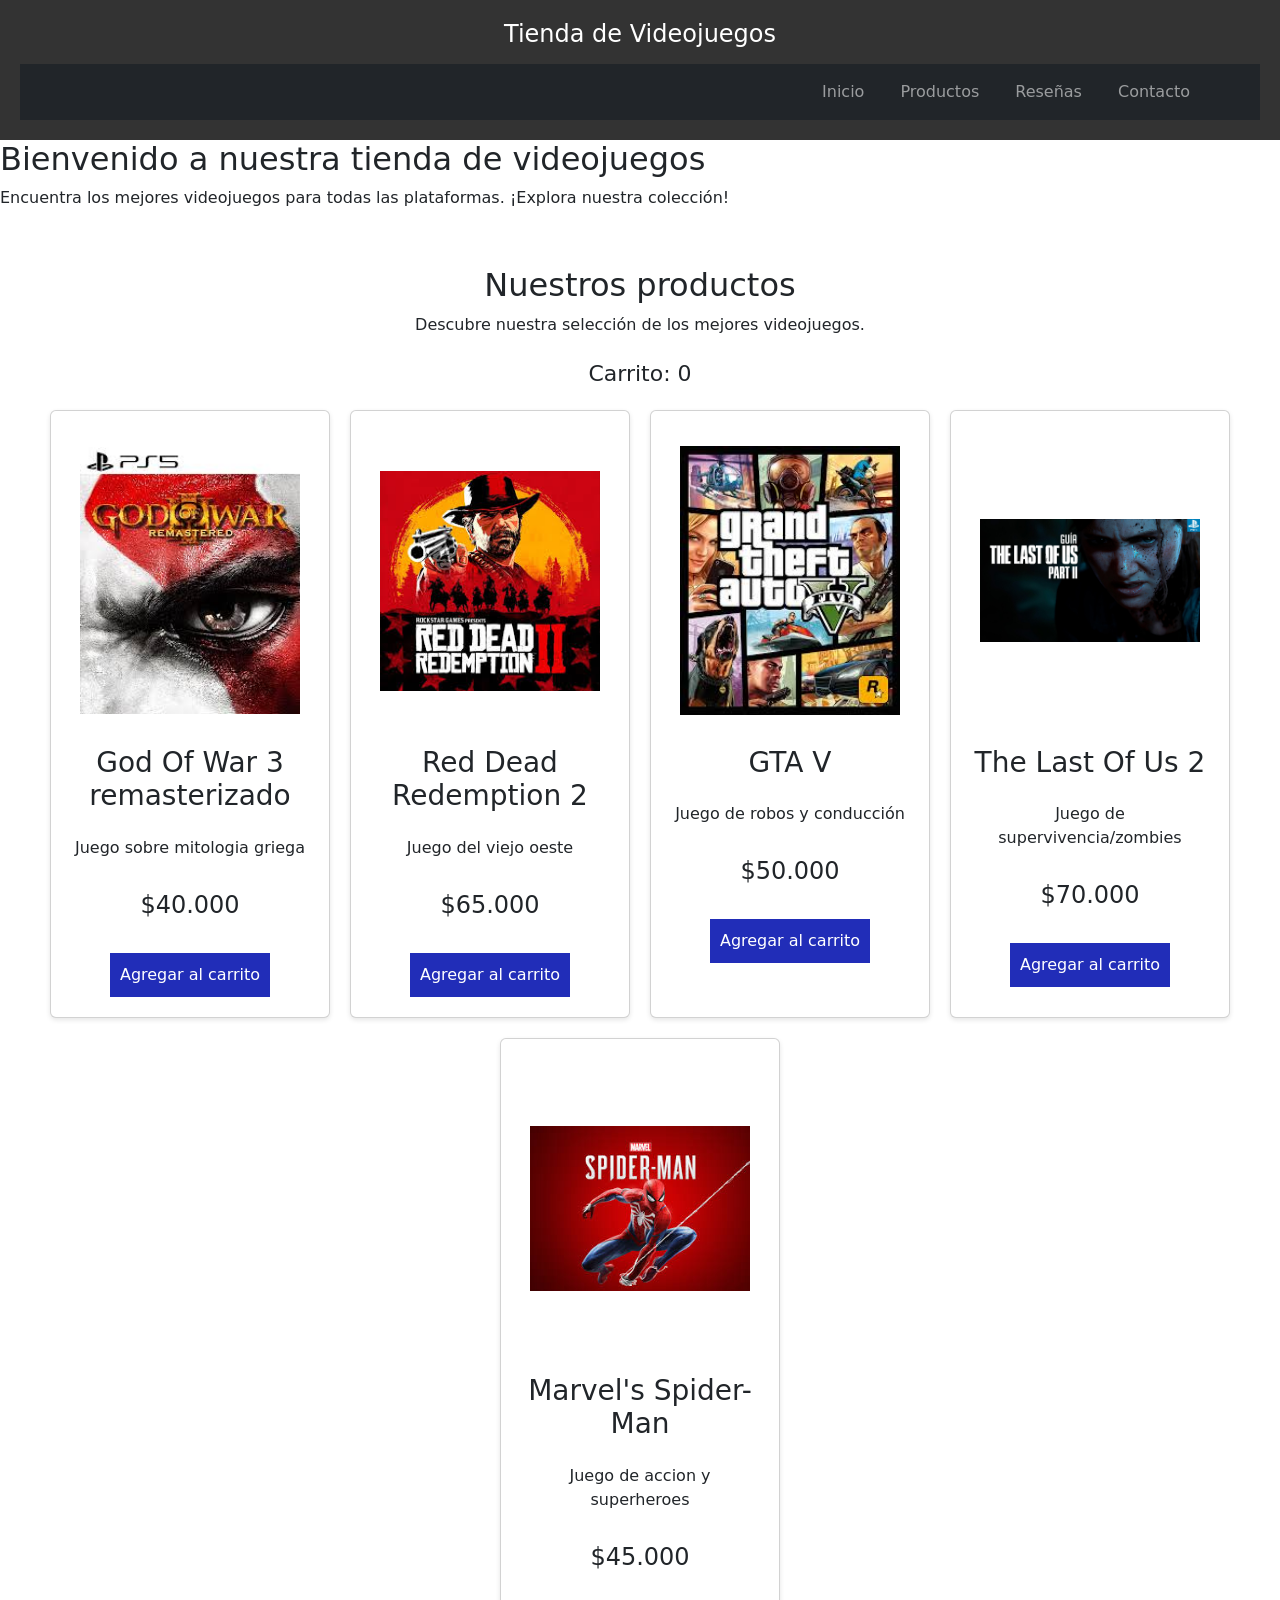
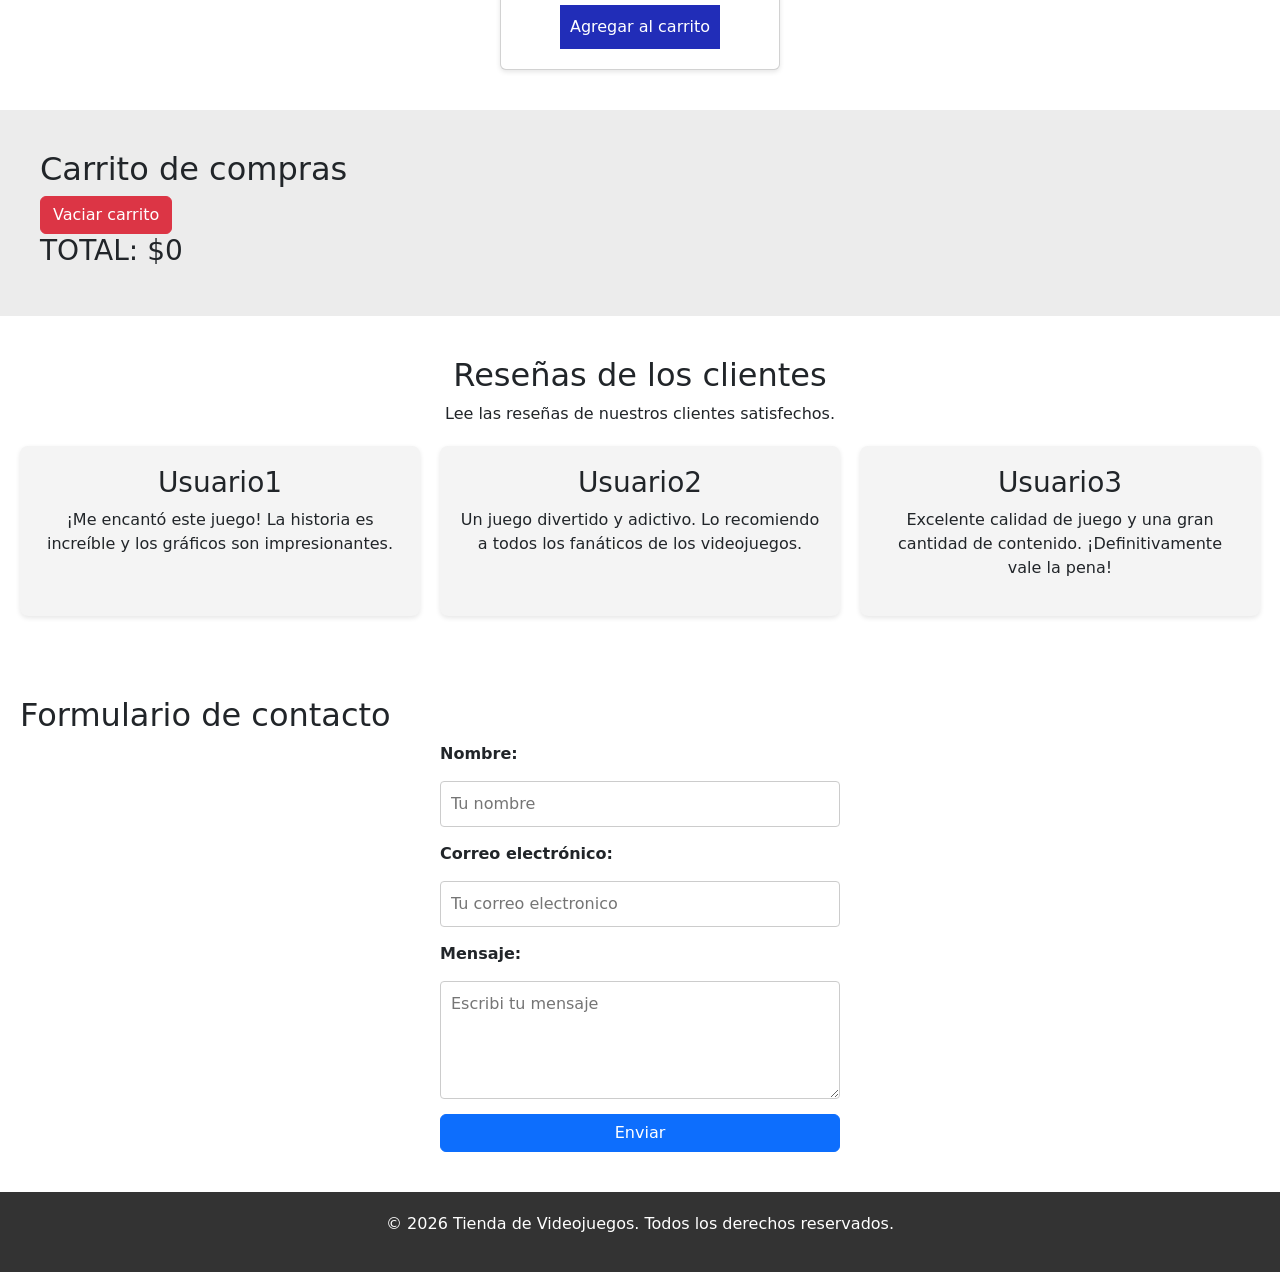
==== index.html @ 7635fa49 "acomodado principal" ====
<!DOCTYPE html>
<html lang="en">
<head>
    <meta charset="UTF-8">
    <meta name="viewport" content="width=device-width, initial-scale=1.0">
    <title>tienda de videojuegos</title>

    <meta name="description"
    content="Tienda online de videojuegos">

    <meta name="keywords"
    content="videojuegos, playstation, pc, xbox">

    <meta name="author"
    content="Alex Ballester">

    <link rel="preconnect" href="https://fonts.googleapis.com">
    <link rel="preconnect" href="https://fonts.gstatic.com" crossorigin>
    <link href="https://fonts.googleapis.com/css2?family=Poppins:wght@400;700&display=swap" rel="stylesheet">
    <link rel="stylesheet" href="./css/styles.css">
    <link href="https://cdn.jsdelivr.net/npm/bootstrap@5.3.8/dist/css/bootstrap.min.css" rel="stylesheet">
</head>
<body>
    <header>
        <h1>Tienda de Videojuegos</h1>
    <nav class="navbar navbar-expand-lg navbar-dark bg-dark">
       <div class="container">
        <ul class="navbar-nav ms-auto">
            <li class="nav-item">
                <a class="nav-link" href="#inicio">Inicio</a>
            </li>
            <li class="nav-item">
                <a class="nav-link" href="#productos">Productos</a>
            </li>
            <li class="nav-item">
                <a class="nav-link" href="#resenias">Reseñas</a>
            </li>
            <li class="nav-item">
                <a class="nav-link" href="#contacto">Contacto</a>
            </li>
        </ul>
        </div>
    </nav>
    </header>
    <main>
        <section id="inicio">
        <h2>Bienvenido a nuestra tienda de videojuegos</h2>
        <p>Encuentra los mejores videojuegos para todas las plataformas. ¡Explora nuestra colección!</p>
        </section>
            <section id="productos">
            <h2>Nuestros productos</h2>
            <p>Descubre nuestra selección de los mejores videojuegos.</p>
            <div id="contador-carrito">
                Carrito:
                <span id="cantidad-carrito">0</span>
            </div>
            <div id="cards-de-productos"></div> 
            </section>       
            <section id="carrito">
                <h2>Carrito de compras</h2>
                <button id="vaciar-carrito" class="btn btn-danger">Vaciar carrito</button>
                <div id="lista-carrito"></div>
                <h3 id="total"></h3>
            </section>
        <section id="resenias">
        <h2>Reseñas de los clientes</h2>
        <p>Lee las reseñas de nuestros clientes satisfechos.</p>
        <div class="grid-de-resenias">
            <div class="resenia">
                <h3>Usuario1</h3>
                <p>¡Me encantó este juego! La historia es increíble y los gráficos son impresionantes.</p>
            </div>
            <div class="resenia">
                <h3>Usuario2</h3>
                <p>Un juego divertido y adictivo. Lo recomiendo a todos los fanáticos de los videojuegos.</p>
            </div>
            <div class="resenia">
                <h3>Usuario3</h3>
                <p>Excelente calidad de juego y una gran cantidad de contenido. ¡Definitivamente vale la pena!</p>
            </div>
        </div>
        </section>
        <section id="contacto">
        <h2>Formulario de contacto</h2>
        <form action="https://formspree.io/f/mdapdwdv" method="POST">
            <label for="nombre">Nombre:</label>
            <input type="text" name="nombre" placeholder="Tu nombre" required>

            <label for="email">Correo electrónico:</label>
            <input type="email" name="email" placeholder="Tu correo electronico" required>

            <label for="mensaje">Mensaje:</label>
            <textarea name="mensaje" placeholder="Escribi tu mensaje" rows="4" cols="50" required></textarea>

            <button class="btn btn-primary">
            Enviar
            </button>
        </form>
        </section>
    </main>
    <footer>
        <p>&copy; 2026 Tienda de Videojuegos. Todos los derechos reservados.</p>
    </footer>  
    <script src="js/script.js"></script>
</body>
</html>
---- css/styles.css ----
*{
    margin: 0;

    padding: 0;

    box-sizing: border-box;
}

body{
    font-family: poppins, sans-serif;

    background-color: white;
}

header{
    background-color: #333;

    color: #fff;
    
    padding: 20px;
}

header h1{
    font-size: 24px;

    text-align: center;
}

nav{
    list-style: none;

    padding: 10px;

    gap: 20px;

    margin-top: 15px;
}

nav a {
    text-decoration: none;

    color: rgb(33, 45, 184);

    font-weight: bold;
}

nav ul {
    list-style: none;

    display: flex;

    justify-content: center;

    gap: 20px;
}

#productos {
    padding: 40px 20px;

    text-align: center;}
    
.cards-de-productos{
    display: flex;

    flex-direction: column;

    gap: 30px;
}
    
.card {
    width: 280px;

    min-height: 470px;

    background:#f5f5f5;

    text-align: center;

    display: flex;

    flex-direction: column;

    align-items: center;

    gap: 15px;

    padding: 20px;

    border-radius: 10px;

    box-shadow: 0 2px 5px rgba(0,0,0,0.1);
}

.info-juego {
    width: 320px;

    text-align: center;
}

.info-juego img {
    width: 300px;

    height: auto;

    border-radius: 8px;
}

.card iframe {
    border: none;

    border-radius: 8px;
}

#resenias{
    padding: 40px 20px;

    text-align: center;
}

.grid-de-resenias{
    display: grid;

    grid-template-columns: repeat(auto-fit, minmax(300px, 1fr));

    gap: 20px;

    margin-top: 20px;
}

.resenia{
    background-color: #f4f4f4;

    padding: 20px;

    border-radius: 8px;

    box-shadow: 0 2px 5px rgba(0,0,0,0.1);
}

#contacto{
    padding: 40px 20px;
}

form {
    display: flex;

    flex-direction: column;

    gap: 15px;

    max-width: 400px;

    margin: 0 auto;
}

form label {
    text-align: left;

    width: 100%;

    font-weight: bold;
}

input, textarea {
    width: 100%;

    padding: 10px;

    border: 1px solid #ccc;

    border-radius: 4px;

    box-sizing: border-box;
}

button {
    padding: 10px;

    background-color: rgb(33, 45, 184);

    color: white;

    border: none;

    border-radius: 4px;

    cursor: pointer;
}

button:hover {
    background-color: rgb(25, 35, 150);
}

footer{
    background-color: #333;

    color: #fff;

    padding: 20px;

    text-align: center;
}

@media (max-width: 768px) {

    nav ul {
        flex-direction: column;

        align-items: center;

        gap: 10px;
    }

    .card {
        flex-direction: column;

        text-align: center;
    }

    iframe {
        width: 100%;

        max-width: 100%;

        height: 250px;
    }

    .info-juego img{
        width: 100%;

        max-width: 300px;

        height: auto;
    }

    form {
        width: 100%;
    }
}

#cards-de-productos{

    display:flex;

    flex-wrap:wrap;

    justify-content:center;

    gap:20px;

}

.card img{

    width:220px;

    height: 300px;;

    border-radius:8px;

    object-fit:contain;

}

#contador-carrito{

    font-size:22px;

    margin:20px;

    text-align:center;

}

#carrito{

    padding:40px;

    background:#ececec;

}

.agregar{

    margin-top:10px;

}

#lista-carrito div{
    background:white;

    padding:15px;

    margin-bottom:15px;

    border-radius:8px;

}
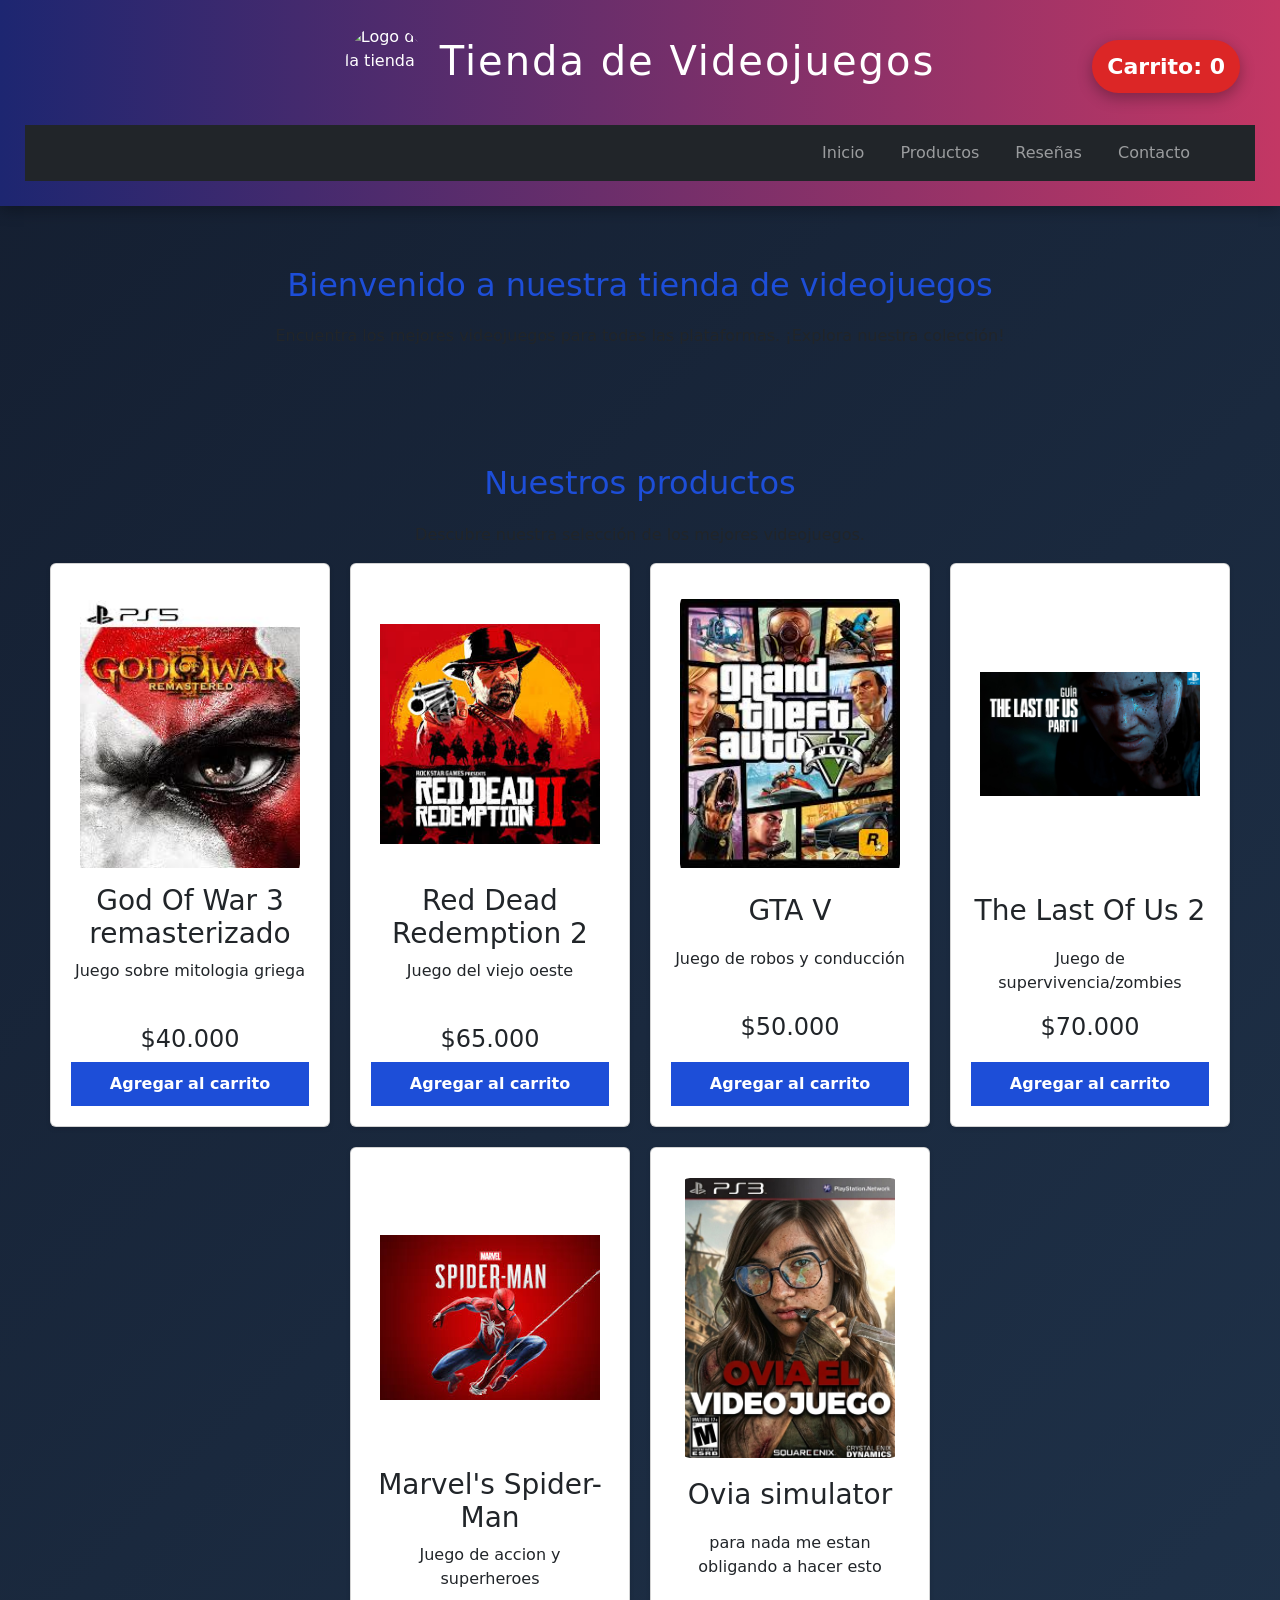
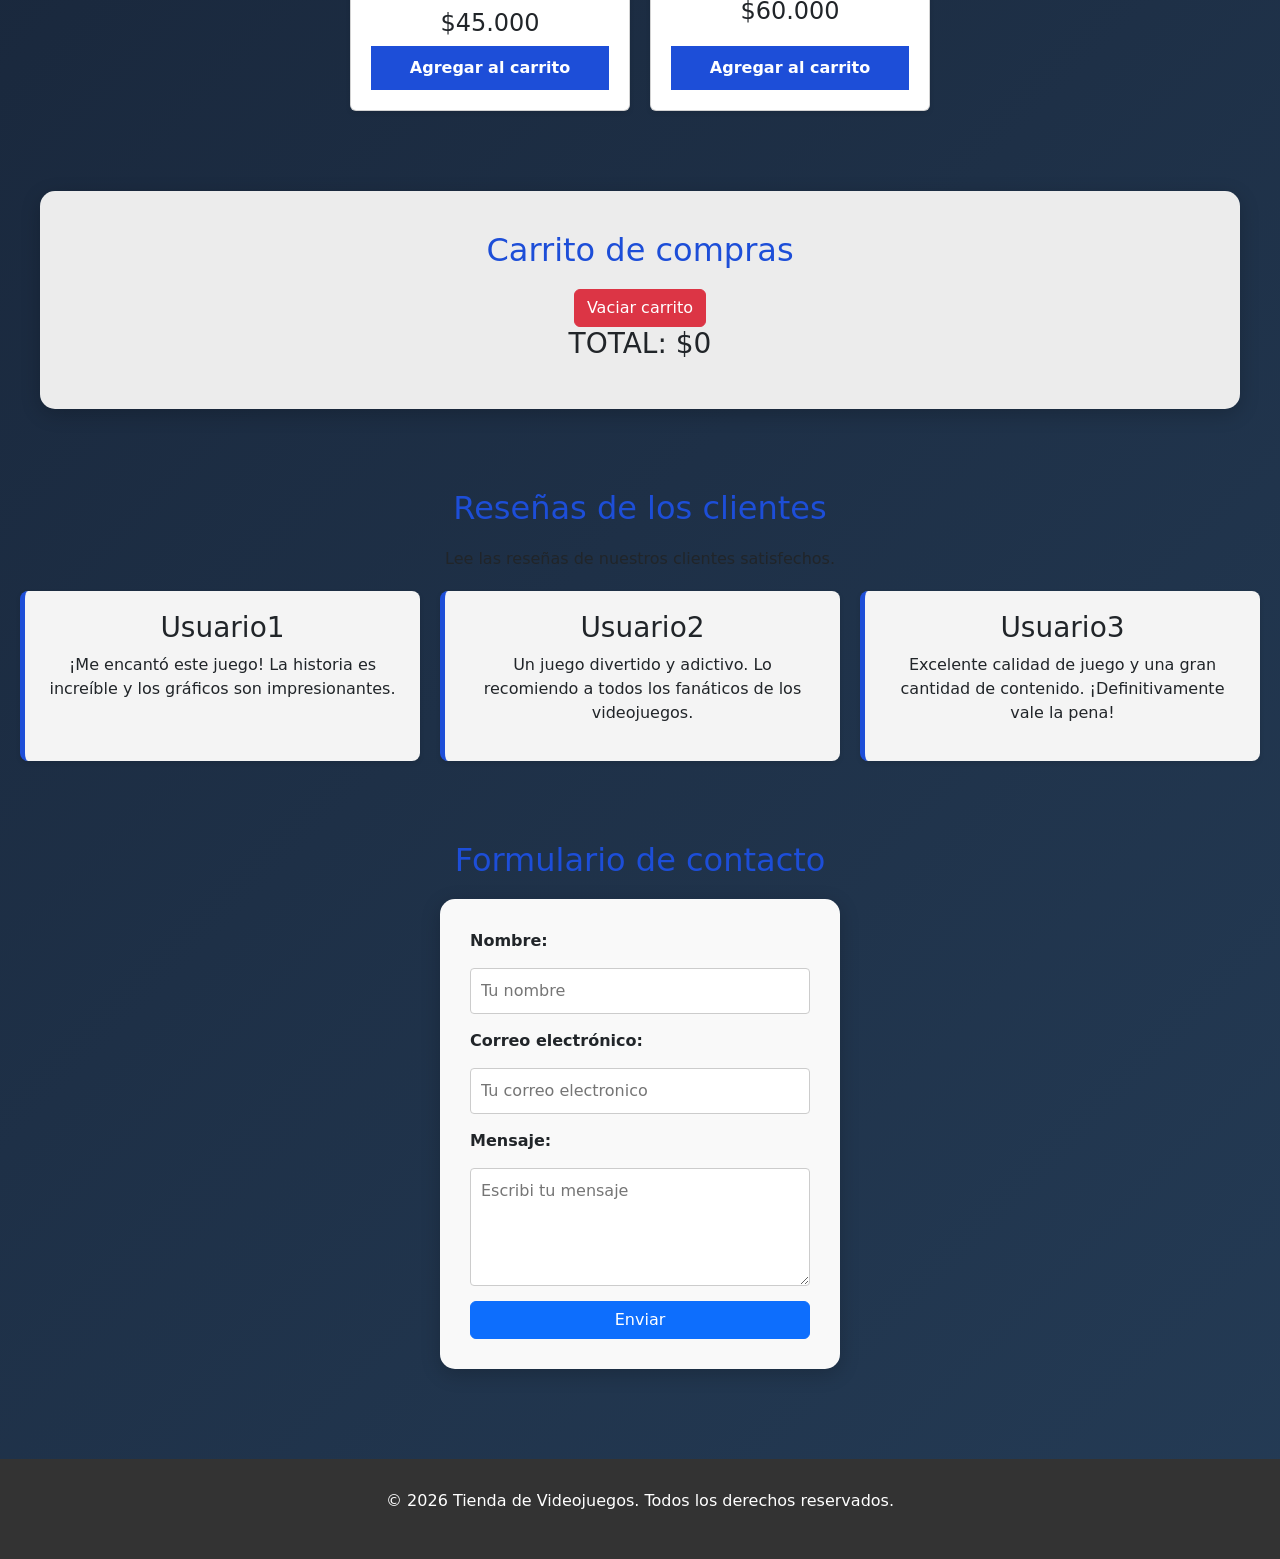
==== commit 57606c8c: "agrego logo" ====
--- a/index.html
+++ b/index.html
@@ -22,7 +22,10 @@
 </head>
 <body>
     <header>
-        <h1>Tienda de Videojuegos</h1>
+        <div class="logo">
+            <img src="./img/logo.png" alt="Logo de la tienda">
+            <h1>Tienda de Videojuegos</h1>
+        </div>
     <nav class="navbar navbar-expand-lg navbar-dark bg-dark">
        <div class="container">
         <ul class="navbar-nav ms-auto">
--- a/css/styles.css
+++ b/css/styles.css
@@ -7,23 +7,29 @@
 }
 
 body{
-    font-family: poppins, sans-serif;
-
-    background-color: white;
+    font-family: 'Poppins', sans-serif;
+    
+    background: linear-gradient(135deg,#141e30,#243b55);
+   
+    color:white;
 }
 
 header{
-    background-color: #333;
-
-    color: #fff;
-    
-    padding: 20px;
+     background: linear-gradient(90deg,#1d2671,#c33764);
+    
+     color:white;
+   
+     padding:25px;
+   
+     box-shadow:0 4px 15px rgba(0,0,0,.3);
 }
 
 header h1{
-    font-size: 24px;
+    font-size: 40px;
 
     text-align: center;
+
+    letter-spacing: 2px;
 }
 
 nav{
@@ -39,9 +45,17 @@
 nav a {
     text-decoration: none;
 
-    color: rgb(33, 45, 184);
+    color: #1d4ed8;
 
     font-weight: bold;
+
+    transition: color 0.3s ease;
+}
+
+nav a:hover {
+    color: #ffd43b;
+
+    transform: scale(1.1);
 }
 
 nav ul {
@@ -68,27 +82,73 @@
 }
     
 .card {
-    width: 280px;
-
-    min-height: 470px;
-
-    background:#f5f5f5;
-
-    text-align: center;
+     width: 280px;
+
+    min-height: 500px;
 
     display: flex;
 
     flex-direction: column;
 
+    justify-content: space-between;
+
     align-items: center;
 
-    gap: 15px;
+    background: #f5f5f5;
+
+    border-radius: 10px;
 
     padding: 20px;
 
-    border-radius: 10px;
-
-    box-shadow: 0 2px 5px rgba(0,0,0,0.1);
+    box-shadow: 0 2px 5px rgba(0,0,0,.1);
+}
+
+.card img{
+    
+    width:220px;
+    
+    height: 280px;;
+    
+    border-radius:10px;
+    
+    object-fit:contain;
+
+    margin: 10px 0;
+
+    transition: 0.4s;
+}
+
+.card:hover {
+    transform: translateY(-10px);
+
+    box-shadow: 0 15px 35px rgba(0,0,0,0.3);
+}
+
+.card:hover img{
+
+    transform: scale(1.05);
+
+    box-shadow: 0 10px 20px rgba(0,0,0,0.2);
+}
+
+.card iframe {
+    border: none;
+
+    border-radius: 8px;
+}
+
+.card h3 {
+    min-height: 55px;
+
+    display: flex;
+
+    align-items: center;
+
+    justify-content: center;
+}
+
+.card p{
+    min-height: 50px;
 }
 
 .info-juego {
@@ -105,12 +165,6 @@
     border-radius: 8px;
 }
 
-.card iframe {
-    border: none;
-
-    border-radius: 8px;
-}
-
 #resenias{
     padding: 40px 20px;
 
@@ -135,6 +189,16 @@
     border-radius: 8px;
 
     box-shadow: 0 2px 5px rgba(0,0,0,0.1);
+
+    border-left: 5px solid #1d4ed8;
+
+    transition: 0.3s;
+}
+
+.resenia:hover {
+    transform: translateY(-5px);
+
+    box-shadow: 0 5px 15px rgba(0,0,0,0.2);
 }
 
 #contacto{
@@ -151,6 +215,14 @@
     max-width: 400px;
 
     margin: 0 auto;
+
+    background-color: #f9f9f9;
+
+    padding: 30px;
+
+    border-radius: 15px;
+
+    box-shadow: 0 5px 20px rgba(0,0,0,0.2);
 }
 
 form label {
@@ -171,24 +243,42 @@
     border-radius: 4px;
 
     box-sizing: border-box;
+
+    transition: 0.3s;
+}
+
+input:focus, textarea:focus {
+    border-color: #1d4ed8;
+
+    box-shadow: 0 0 5px rgba(29, 78, 216, 0.5);
+
+    outline: none;
+
+    border: 2px solid royalblue;
 }
 
 button {
     padding: 10px;
 
-    background-color: rgb(33, 45, 184);
+    background-color: #1d4ed8;
 
     color: white;
 
     border: none;
 
-    border-radius: 4px;
+    border-radius: 8px;
 
     cursor: pointer;
+
+    font-weight: bold;
+
+    transition: 0.3s;
 }
 
 button:hover {
-    background-color: rgb(25, 35, 150);
+    background-color: #2563eb;
+
+    transform: scale(1.05);
 }
 
 footer{
@@ -196,9 +286,11 @@
 
     color: #fff;
 
-    padding: 20px;
+    padding: 30px;
 
     text-align: center;
+
+    margin-top: 50px;
 }
 
 @media (max-width: 768px) {
@@ -250,18 +342,6 @@
 
 }
 
-.card img{
-
-    width:220px;
-
-    height: 300px;;
-
-    border-radius:8px;
-
-    object-fit:contain;
-
-}
-
 #contador-carrito{
 
     font-size:22px;
@@ -270,6 +350,24 @@
 
     text-align:center;
 
+    position: fixed;
+
+    top: 20px;
+
+    right: 20px;
+
+    background-color: #dc2626;
+
+    color: white;
+
+    padding: 10px 15px;
+
+    border-radius: 30px;
+
+    box-shadow: 0 5px 15px rgba(0,0,0,0.3);
+
+    font-weight: bold;
+
 }
 
 #carrito{
@@ -278,11 +376,18 @@
 
     background:#ececec;
 
+    margin: 40px;
+
+    box-shadow: 0 5px 20px rgba(0,0,0,0.2);             
+
+    border-radius: 15px;
+
 }
 
 .agregar{
-
-    margin-top:10px;
+    width: 100%;
+
+    margin-top:auto;
 
 }
 
@@ -295,4 +400,40 @@
 
     border-radius:8px;
 
+}
+
+section{
+    padding: 60px 30px;
+
+    text-align: center;
+}
+
+section h2{
+    font-size: 32px;
+
+    margin-bottom: 20px;
+
+    color: #1d4ed8;
+}
+
+.logo {
+    display: flex;
+
+    align-items: center;
+
+    justify-content: center;
+
+    gap: 15px;
+
+    margin-bottom: 20px;
+}
+
+.logo img {
+    width: 80px;
+
+    height: 80px;
+
+    border-radius: 50%;
+
+    object-fit: cover;
 }
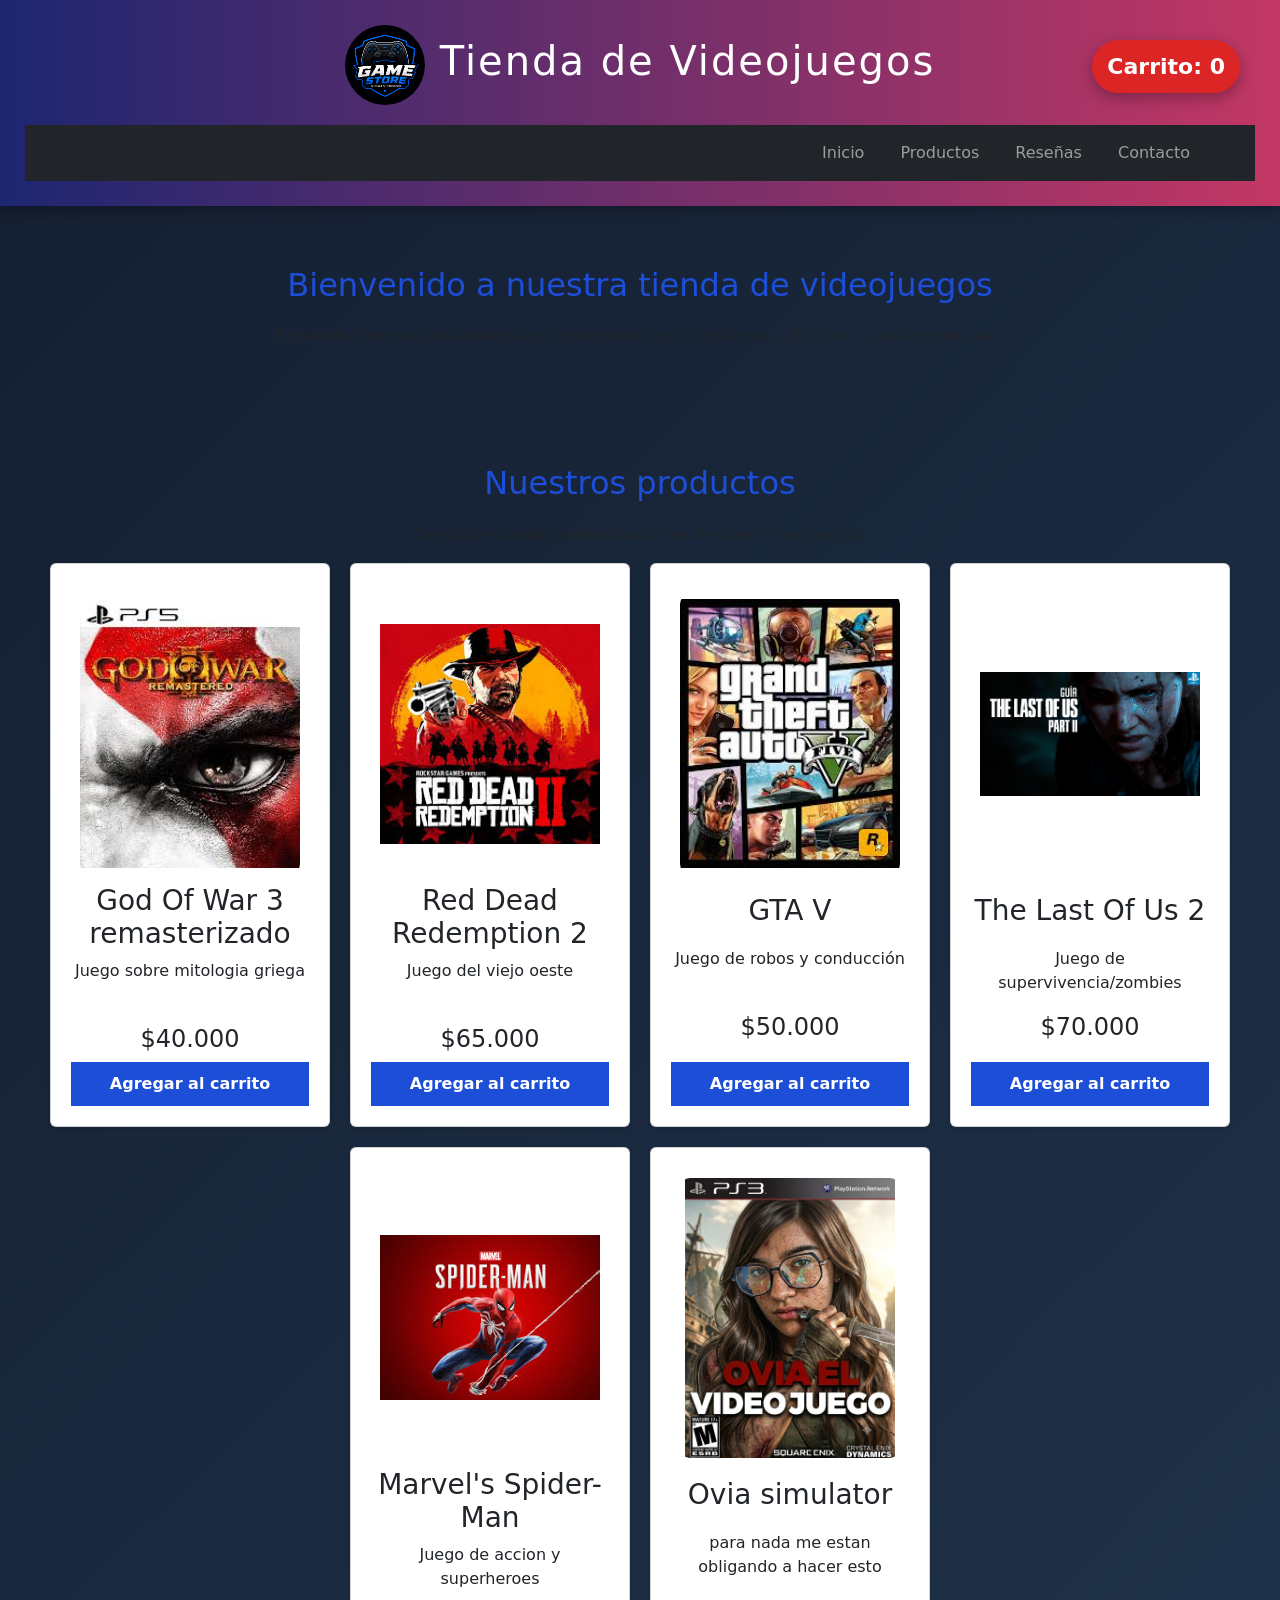
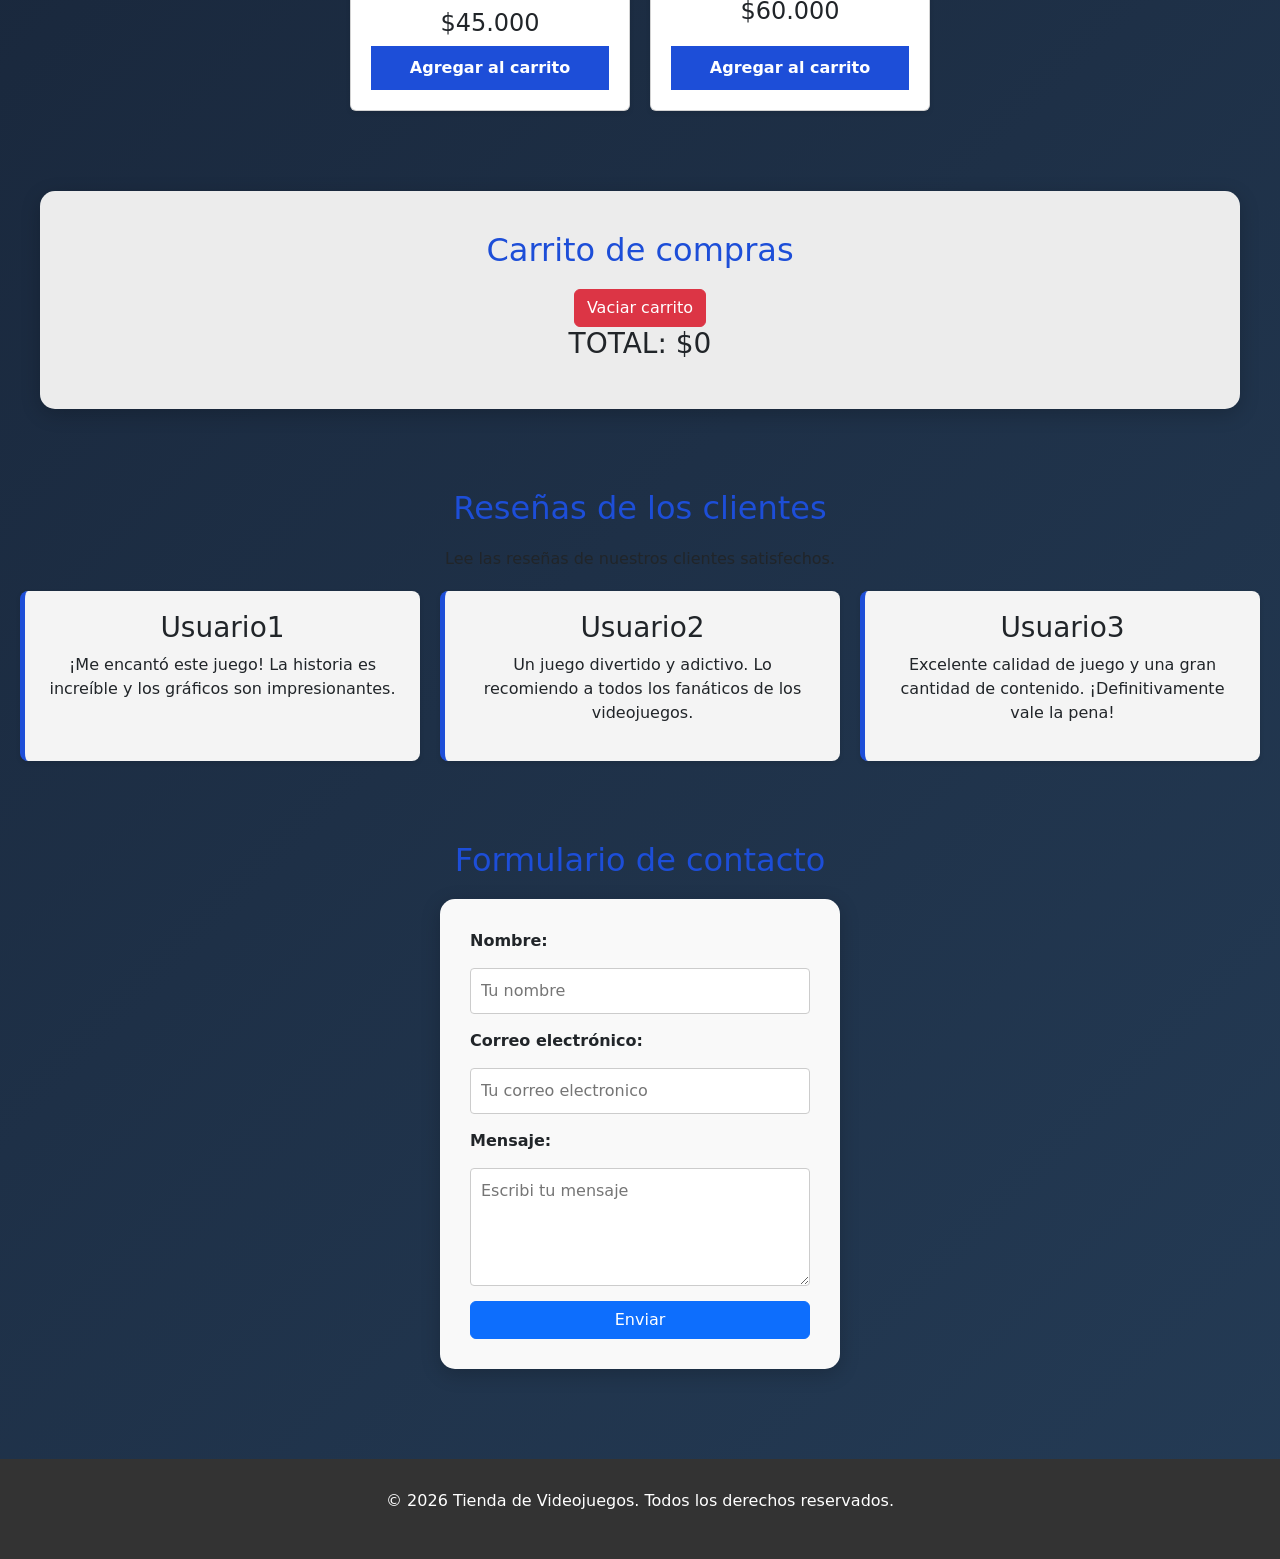
==== commit 213beb6a: "correccion de url logo" ====
--- a/index.html
+++ b/index.html
@@ -23,7 +23,7 @@
 <body>
     <header>
         <div class="logo">
-            <img src="./img/logo.png" alt="Logo de la tienda">
+            <img src="./img/logo tienda de videojuegos.png" alt="Logo de la tienda">
             <h1>Tienda de Videojuegos</h1>
         </div>
     <nav class="navbar navbar-expand-lg navbar-dark bg-dark">
